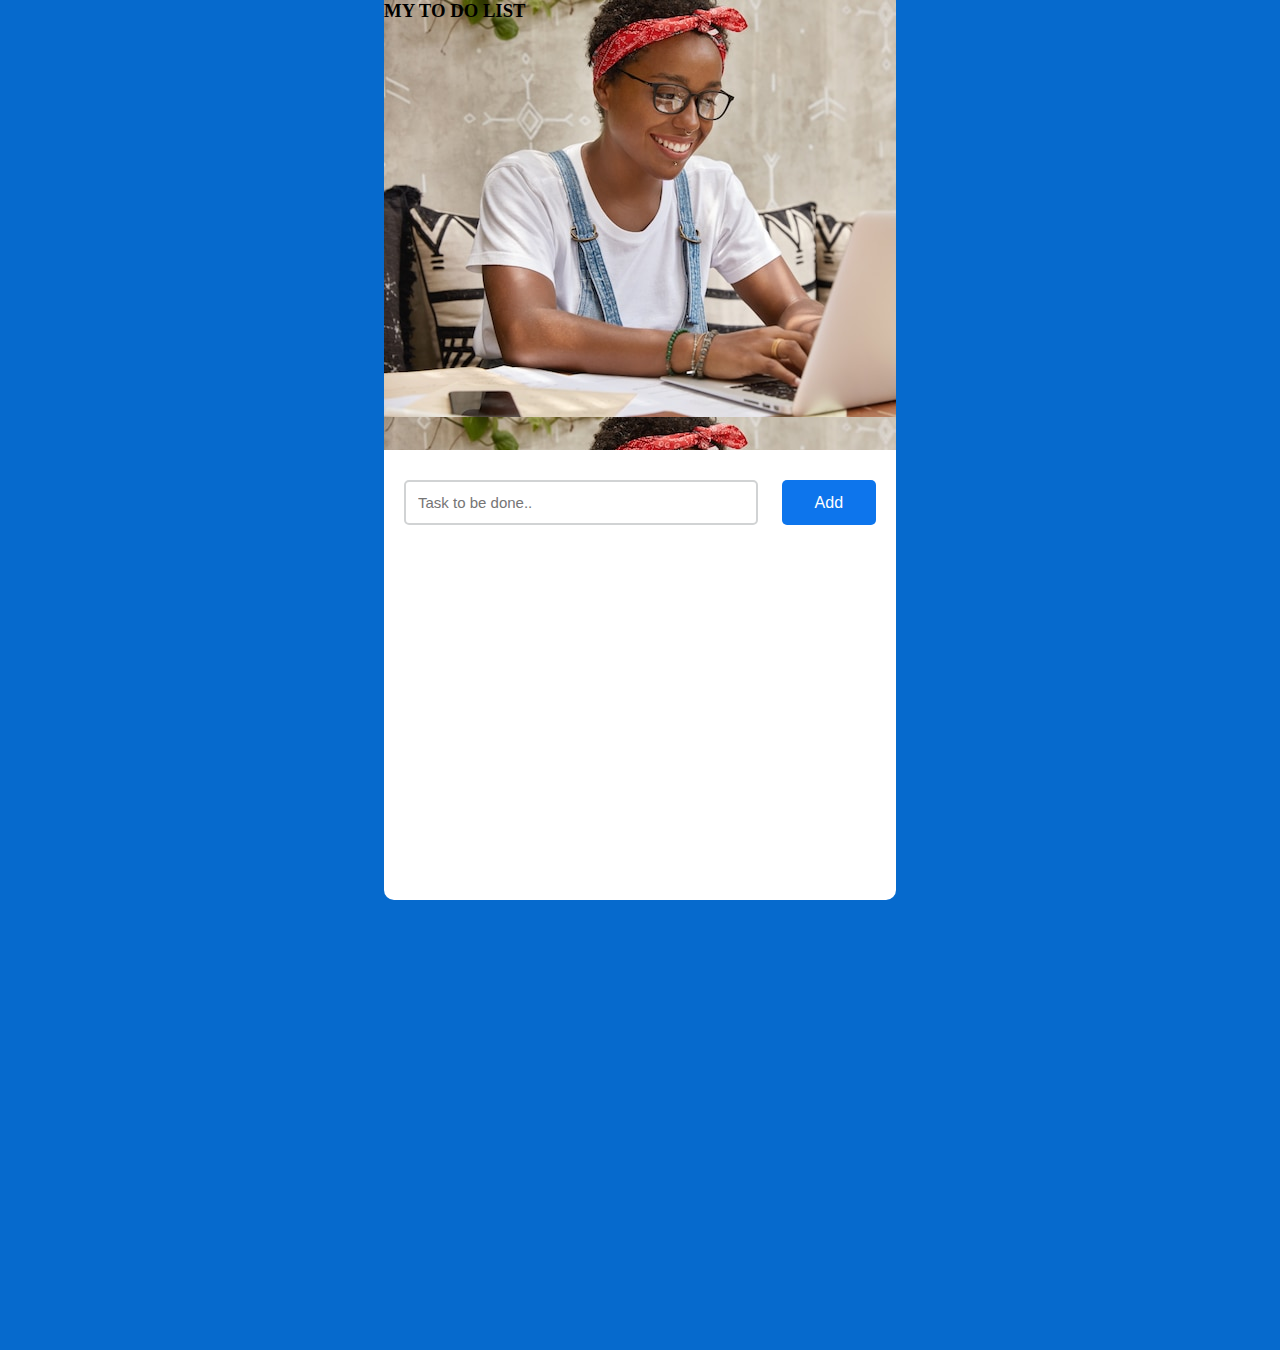
==== To do list/index.html @ 93148ed3 "création d'une to do list" ====
<!DOCTYPE html>
<html lang="en">
<head>
    <meta charset="UTF-8">
    <meta http-equiv="X-UA-Compatible" content="IE=edge">
    <meta name="viewport" content="width=device-width, initial-scale=1.0">
    <link rel="stylesheet" href="todolist.css">
    <title>Document</title>
</head>
<body>
    
<div class="container">
    <header>
        <h3>MY TO DO LIST</h3>
    </header>

    <div id="newtask">
        <input type="text" placeholder="Task to be done..">
        <button id="push">Add</button>
    </div>

    <div id="tasks"></div>

</div>

</body>
<script src="todolist.js"></script>
</html>
---- To do list/todolist.css ----
*,
*:before,
*:after{
    padding: 0;
    margin: 0;
    box-sizing: border-box;
}
body{
    height: 150vh;
    background: #066acd;
}
.container{
    width: 40%;
    top: 50%;
    left: 50%;
    background: white;
    border-radius: 10px;
    min-width: 450px;
    position: absolute;
    height: 100vh;
    transform: translate(-50%,-50%);
}

header{
    background: url(femme-affaires-elegante-travaille-ordinateur-portable-dans-cafe-confortable-informations-claviers_273609-44481.jpg); height: 100px;
    height: 50vh;
}

#newtask{
    position: relative;
    padding: 30px 20px;
}
#newtask input{
    width: 75%;
    height: 45px;
    padding: 12px;
    color: #111111;
    font-weight: 500;
    position: relative;
    border-radius: 5px;
    font-family: 'Poppins',sans-serif;
    font-size: 15px;
    border: 2px solid #d1d3d4;
}

#newtask input:focus{
    outline: none;
    border-color: #0d75ec;
}

#newtask button{
    position: relative;
    float: right;
    font-weight: 500;
    font-size: 16px;
    background-color: #0d75ec;
    border: none;
    color: #ffffff;
    cursor: pointer;
    outline: none;
    width: 20%;
    height: 45px;
    border-radius: 5px;
    font-family: 'Poppins',sans-serif;
}

#tasks{
    border-radius: 10px;
    width: 100%;
    position: relative;
    background-color: #ffffff;
    padding: 30px 20px;
    margin-top: 10px;
}

.task{
    border-radius: 5px;
    align-items: center;
    justify-content: space-between;
    border: 1px solid #939697;
    cursor: pointer;
    background-color: #c5e1e6;
    height: 50px;
    margin-bottom: 8px;
    padding: 5px 10px;
    display: flex;
}
.task span{
    font-family: 'Poppins',sans-serif;
    font-size: 15px;
    font-weight: 400;
}

.task button{
    background-color: #0a2ea4;
    color: #ffffff;
    border: none;
    cursor: pointer;
    outline: none;
    height: 100%;
    width: 40px;
    border-radius: 5px;
}
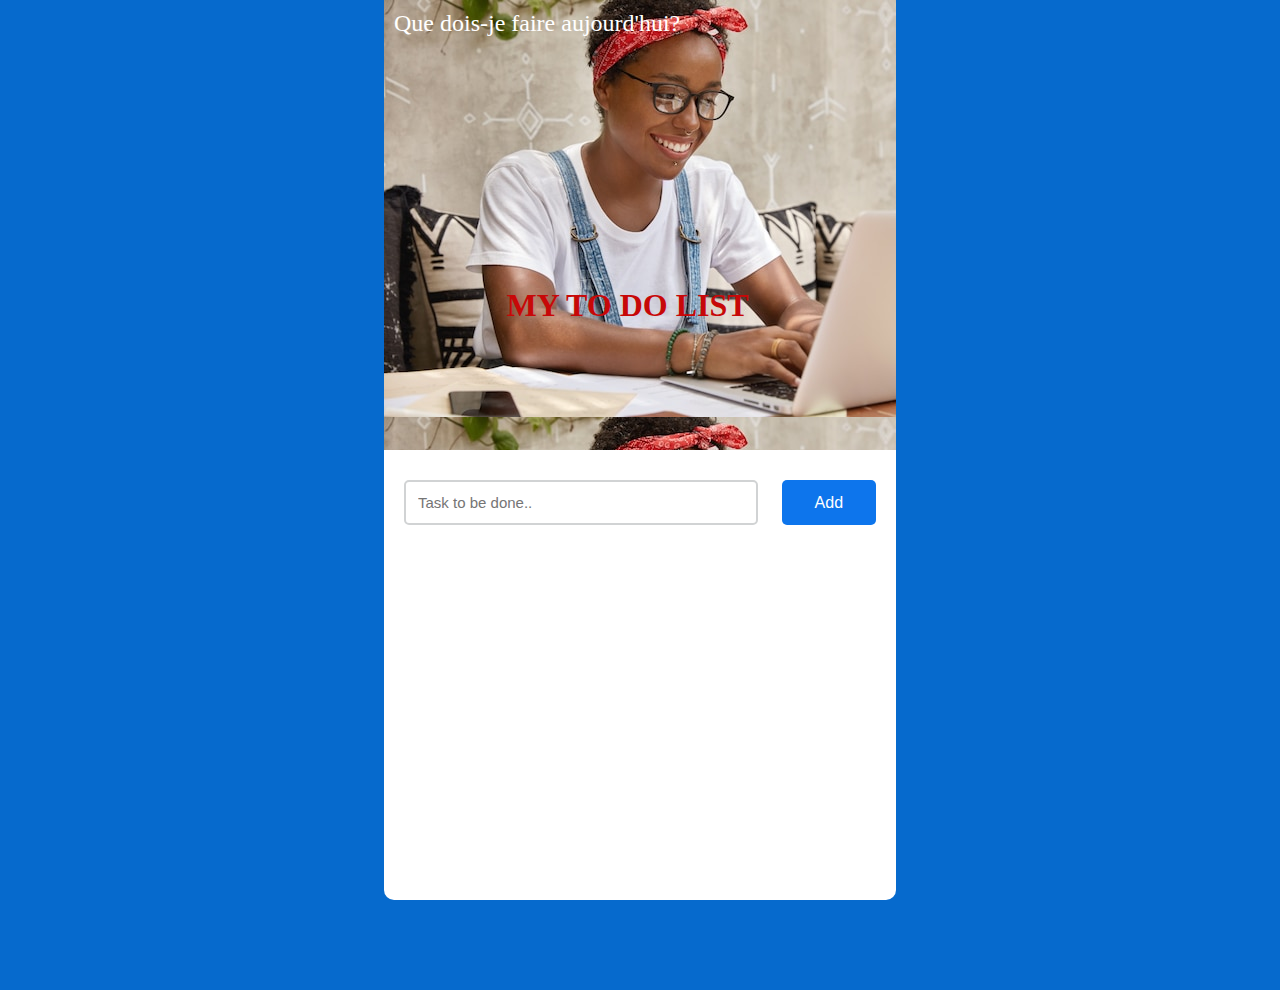
==== commit d5c7e254: "Ajout de la balise P et des styles" ====
--- a/To do list/index.html
+++ b/To do list/index.html
@@ -11,7 +11,10 @@
     
 <div class="container">
     <header>
-        <h3>MY TO DO LIST</h3>
+        <p>
+          Que dois-je faire aujourd'hui?  
+        </p>
+        <h1>MY TO DO LIST</h1>
     </header>
 
     <div id="newtask">
--- a/To do list/todolist.css
+++ b/To do list/todolist.css
@@ -6,7 +6,7 @@
     box-sizing: border-box;
 }
 body{
-    height: 150vh;
+    height: 110vh;
     background: #066acd;
 }
 .container{
@@ -24,6 +24,25 @@
 header{
     background: url(femme-affaires-elegante-travaille-ordinateur-portable-dans-cafe-confortable-informations-claviers_273609-44481.jpg); height: 100px;
     height: 50vh;
+}
+
+p{
+    color: white;
+    padding-top: 10px;
+    padding-left: 10px;
+    font-size: 1.5em;
+}
+
+h1{
+    text-align: center;
+    
+    color: ;
+    padding-top: 250px;
+    padding-right: 25px;
+    text-decoration: dotted;
+    font-family: Cambria, Cochin, Georgia, Times, 'Times New Roman', serif;
+    font-weight: bold;
+    color: rgb(199, 8, 8);
 }
 
 #newtask{
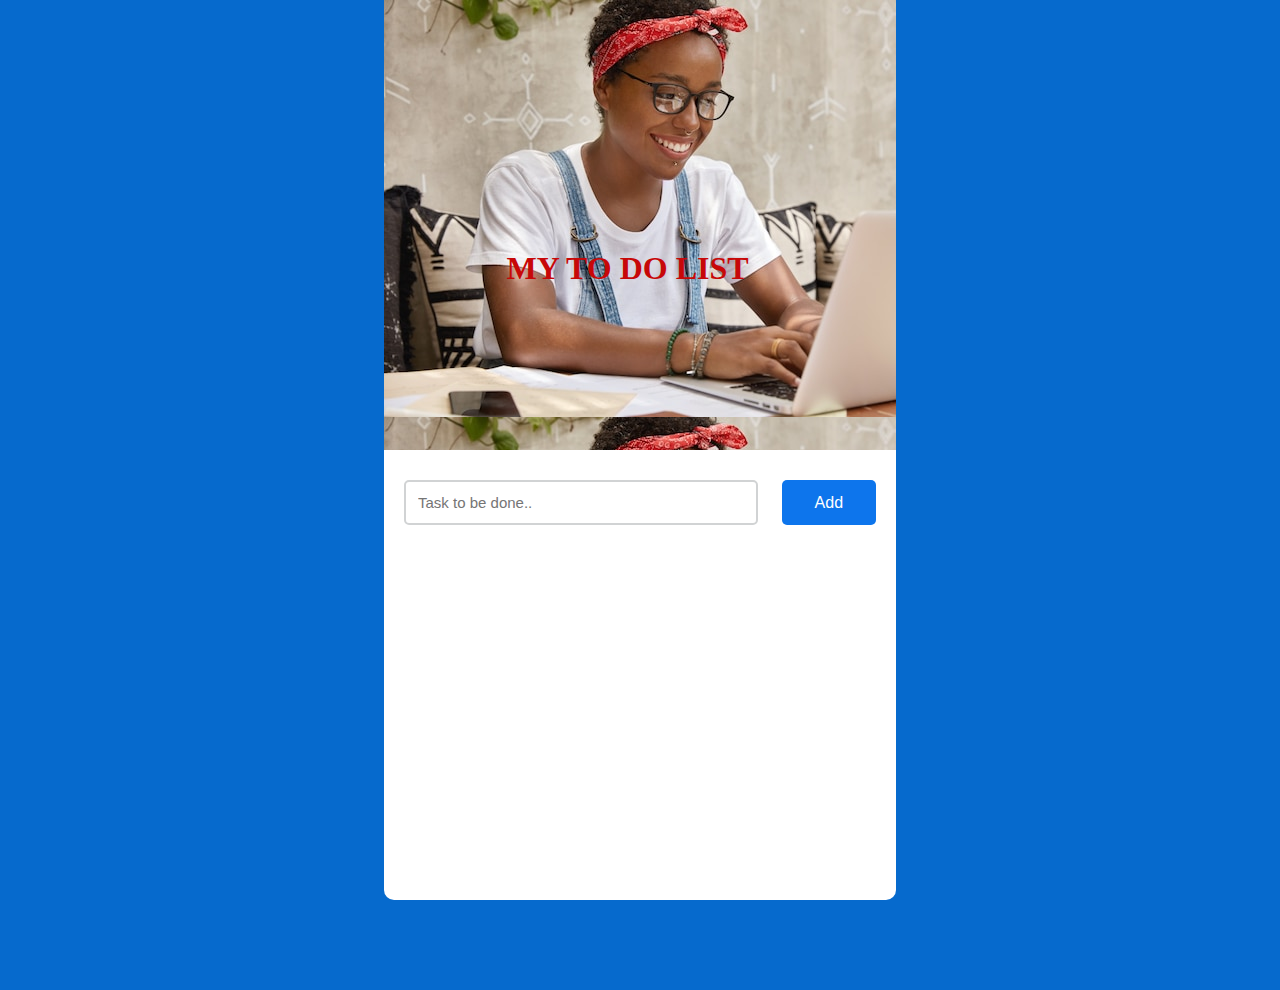
==== commit 4ae0674d: "retrait de la balise P" ====
--- a/To do list/index.html
+++ b/To do list/index.html
@@ -11,9 +11,6 @@
     
 <div class="container">
     <header>
-        <p>
-          Que dois-je faire aujourd'hui?  
-        </p>
         <h1>MY TO DO LIST</h1>
     </header>
 
--- a/To do list/todolist.css
+++ b/To do list/todolist.css
@@ -26,12 +26,6 @@
     height: 50vh;
 }
 
-p{
-    color: white;
-    padding-top: 10px;
-    padding-left: 10px;
-    font-size: 1.5em;
-}
 
 h1{
     text-align: center;
